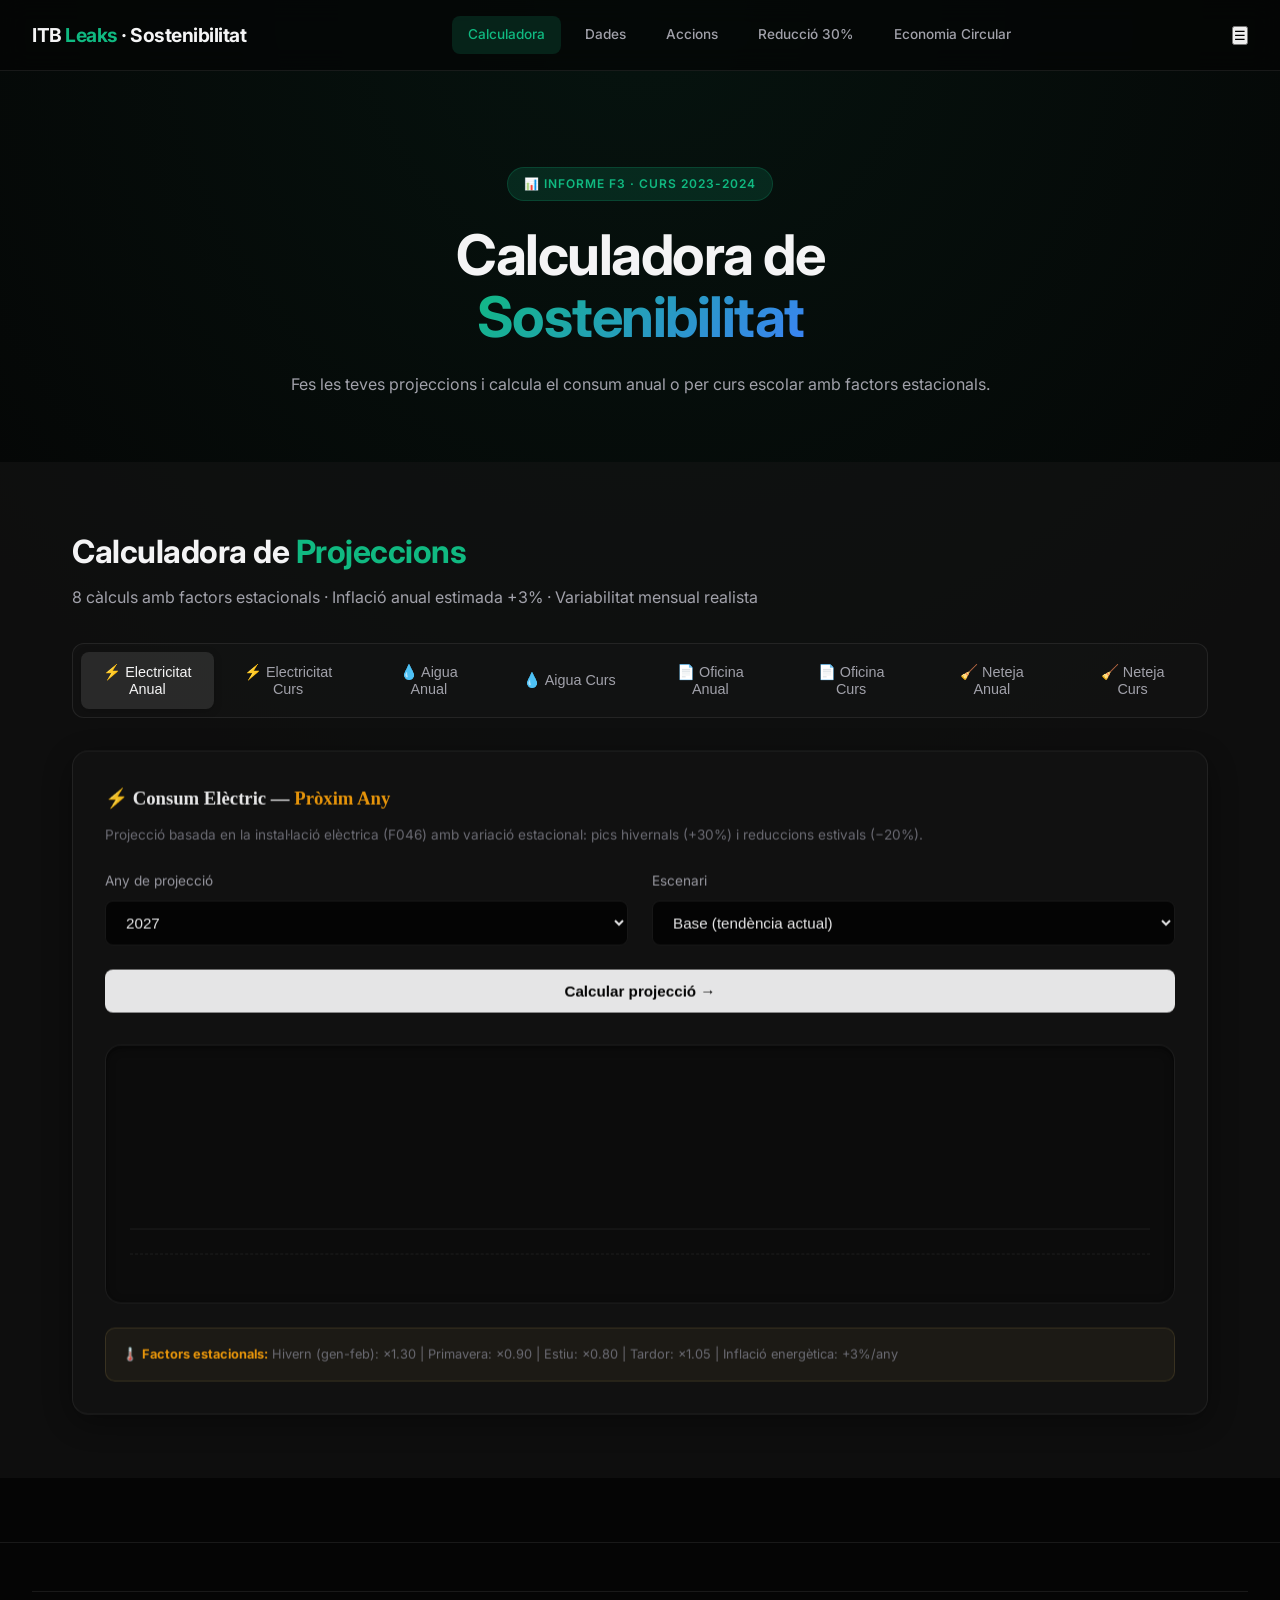
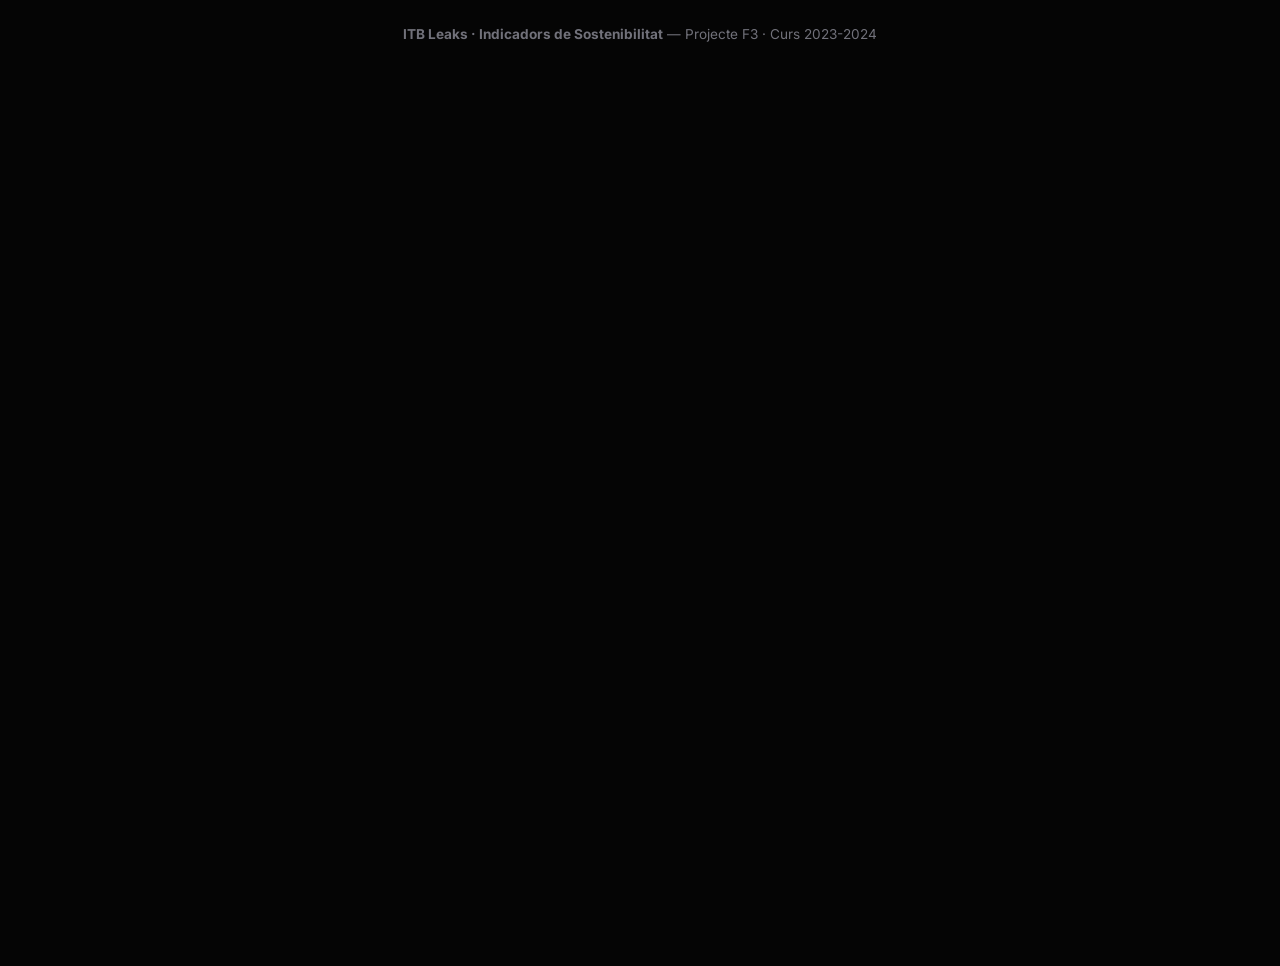
==== index.html @ 1b17c121 "Add index.html for redirection" ====
<!DOCTYPE html>
<meta charset="UTF-8">
<html>
  <head>
    <meta charset="utf-8">
    <title>Redirigiendo...</title>
    <meta http-equiv="refresh" content="0; url=html/index.html">
  </head>
  <body>
    <p>Si no eres redirigido, <a href="html/index.html">haz clic aquí</a>.</p>
  </body>
</html>
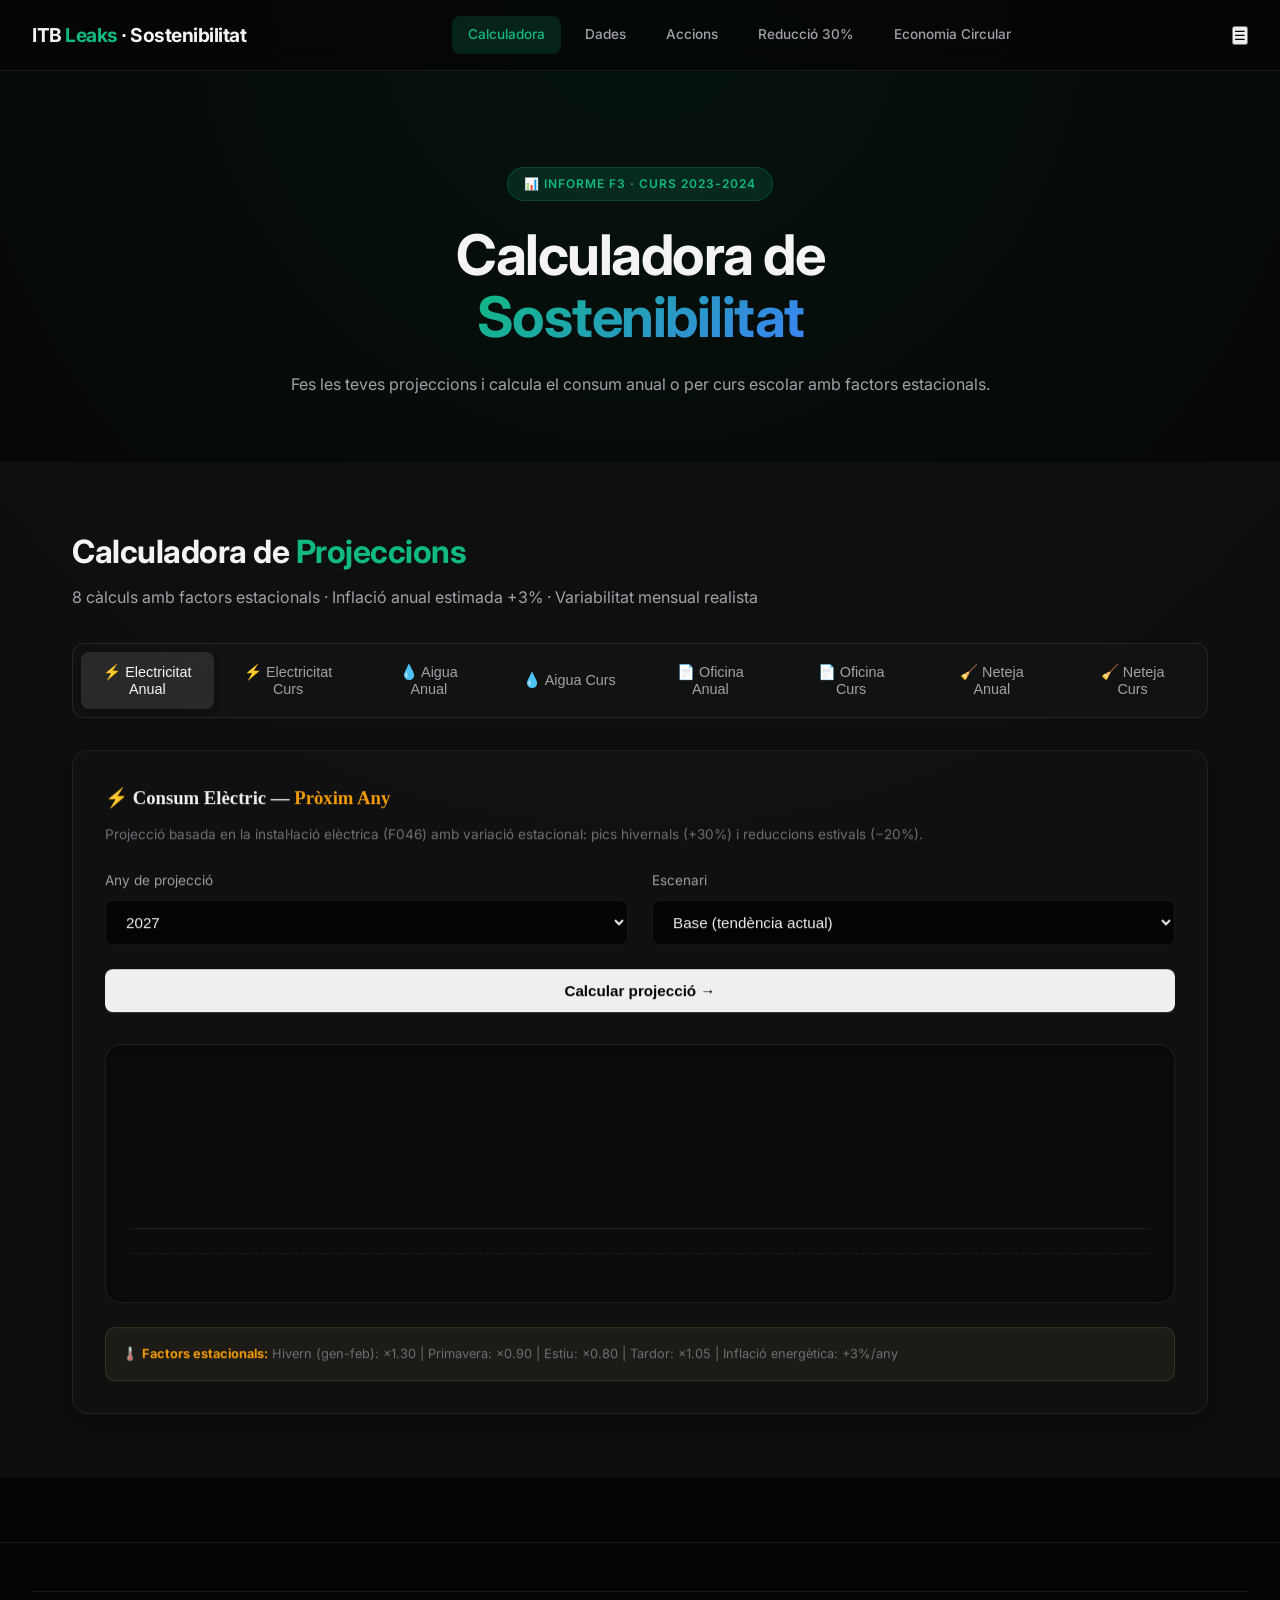
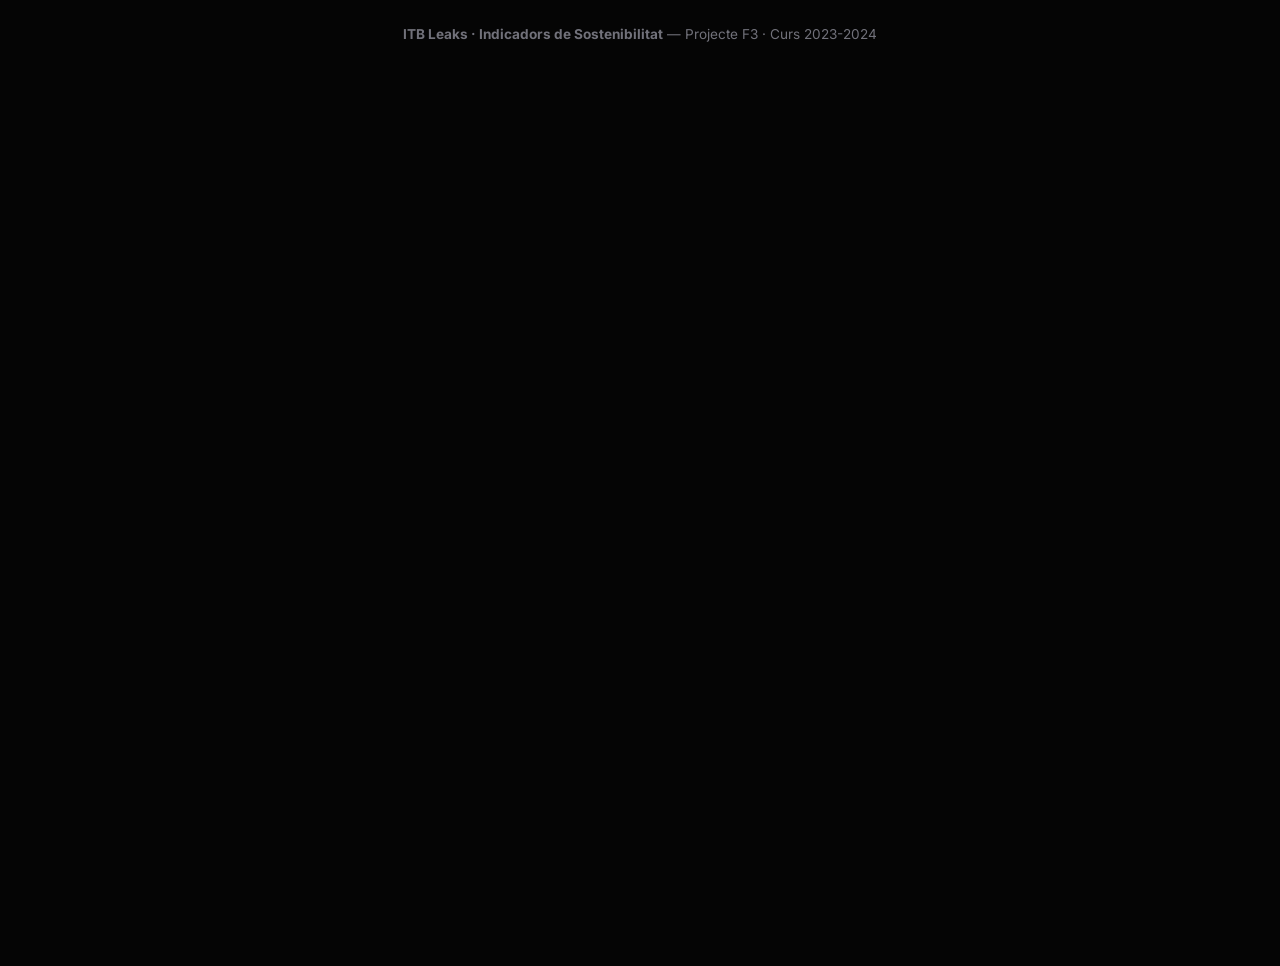
==== commit 27eee45f: "Update redirect URLs in index.html" ====
--- a/index.html
+++ b/index.html
@@ -4,9 +4,9 @@
   <head>
     <meta charset="utf-8">
     <title>Redirigiendo...</title>
-    <meta http-equiv="refresh" content="0; url=html/index.html">
+    <meta http-equiv="refresh" content="0; url=/html/index.html">
   </head>
   <body>
-    <p>Si no eres redirigido, <a href="html/index.html">haz clic aquí</a>.</p>
+    <p>Si no eres redirigido, <a href="/html/index.html">haz clic aquí</a>.</p>
   </body>
 </html>
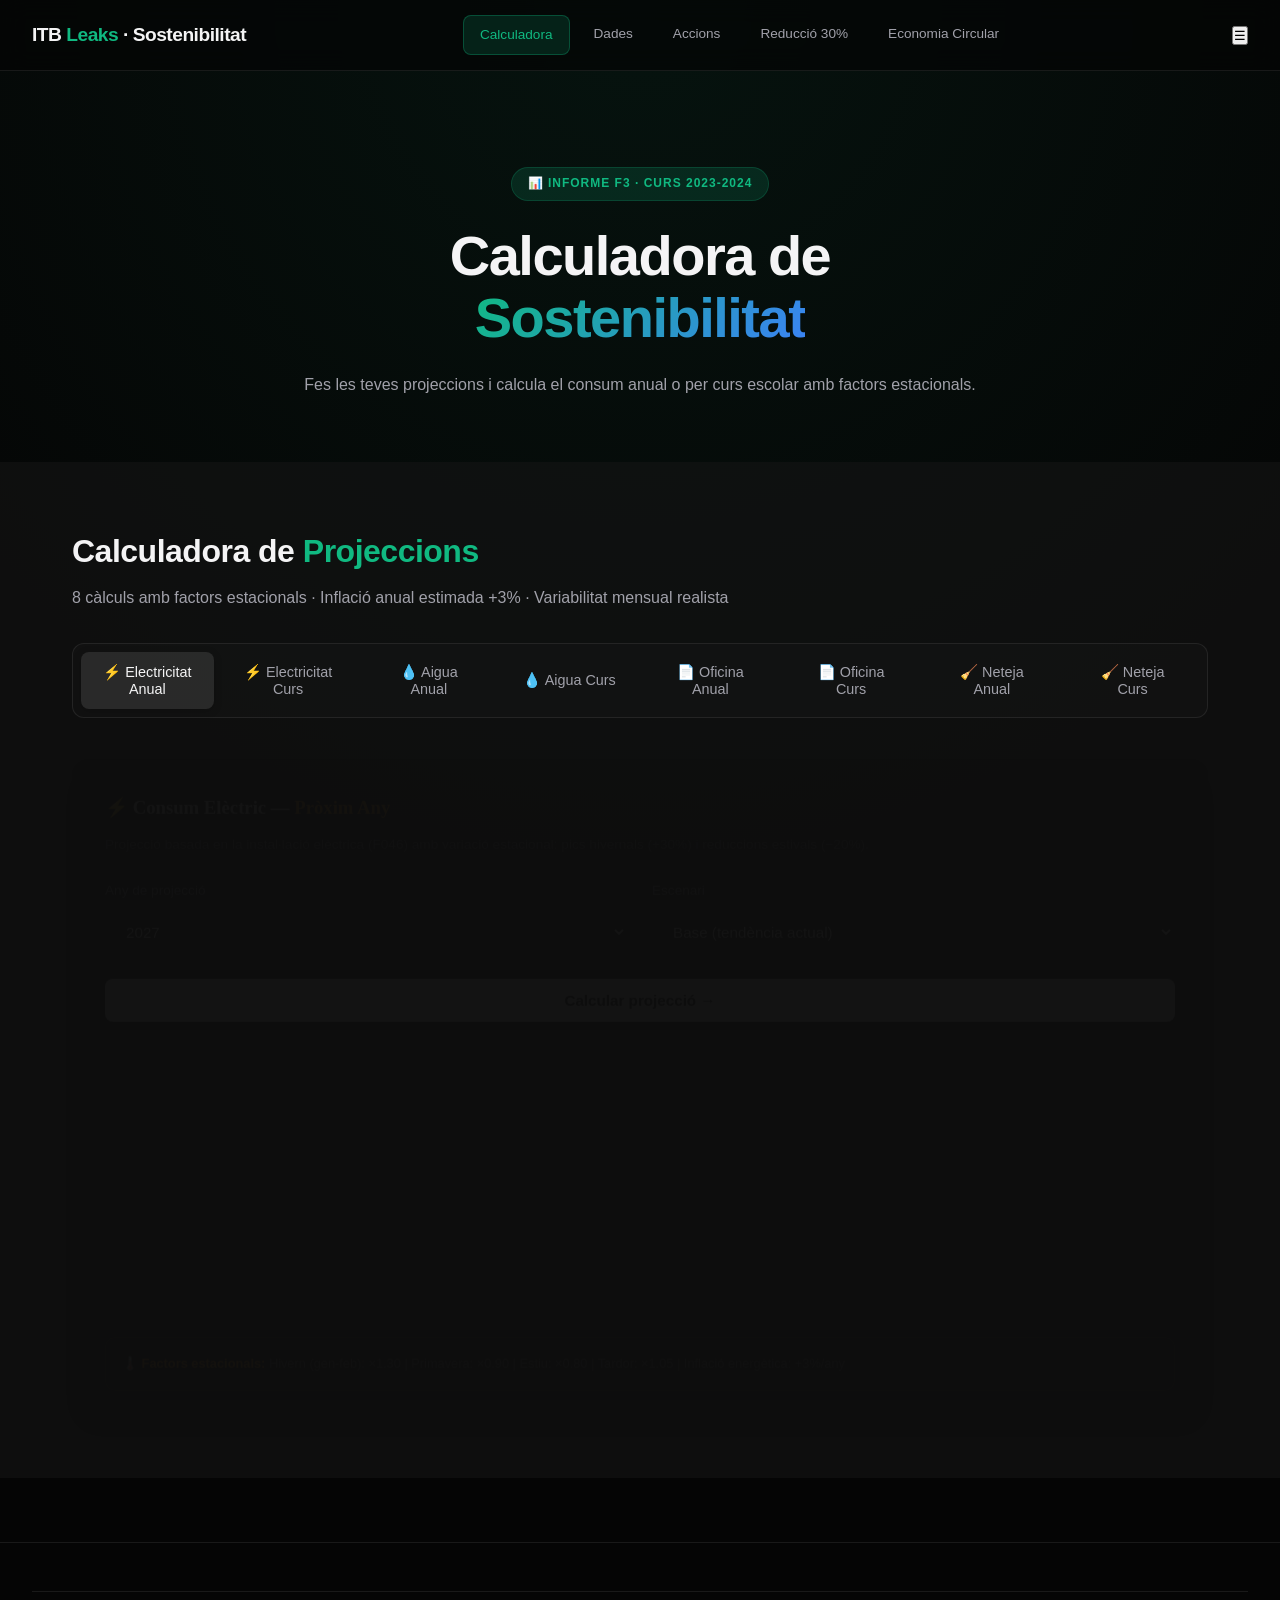
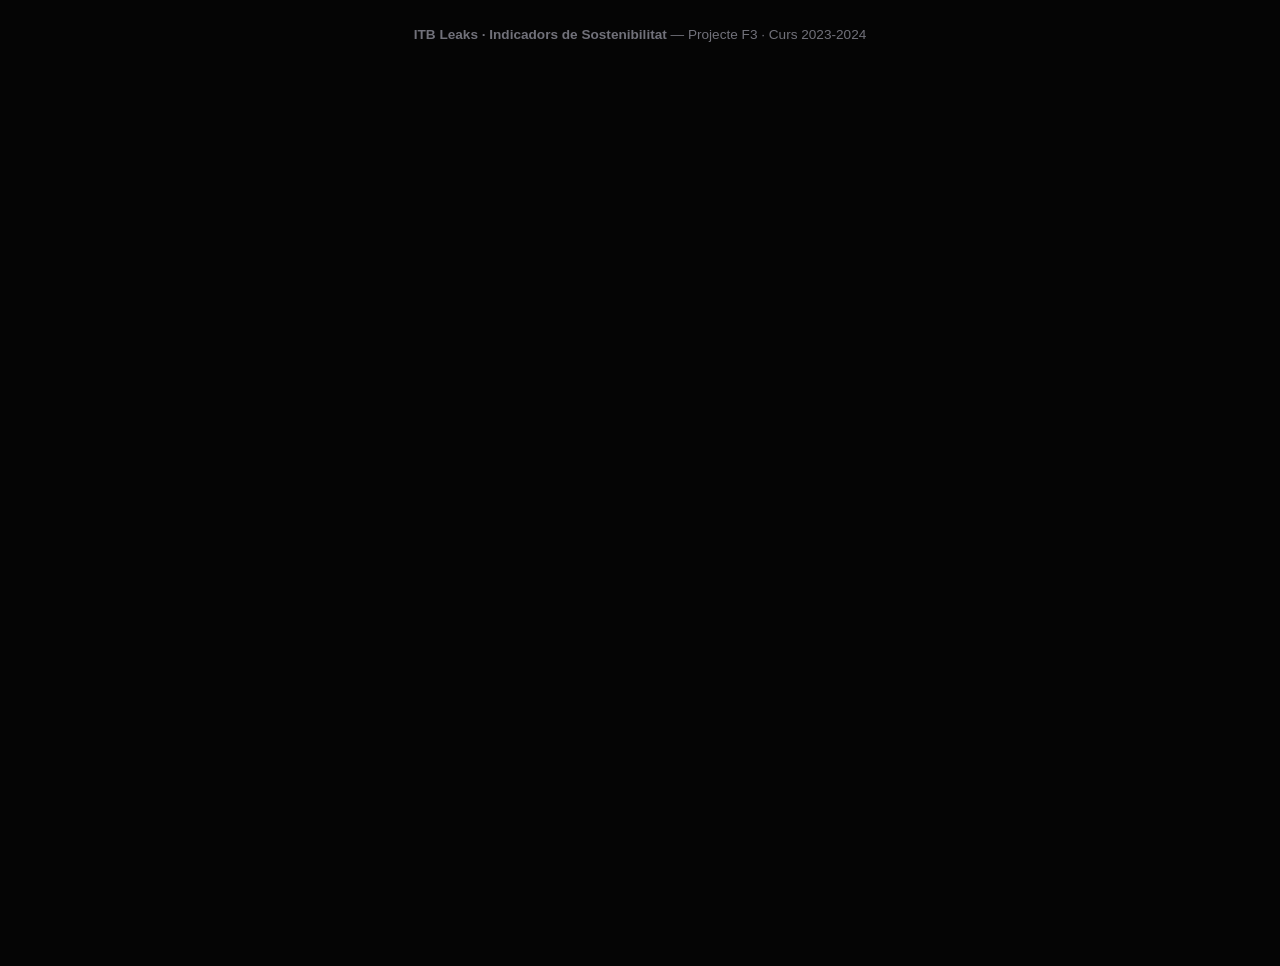
==== commit 9c1bf847: "Update redirect URL in index.html" ====
--- a/index.html
+++ b/index.html
@@ -4,9 +4,9 @@
   <head>
     <meta charset="utf-8">
     <title>Redirigiendo...</title>
-    <meta http-equiv="refresh" content="0; url=/html/index.html">
+    <meta http-equiv="refresh" content="0; url=../html/index.html">
   </head>
   <body>
-    <p>Si no eres redirigido, <a href="/html/index.html">haz clic aquí</a>.</p>
+    <p>Si no eres redirigido, <a href="../html/index.html">haz clic aquí</a>.</p>
   </body>
 </html>
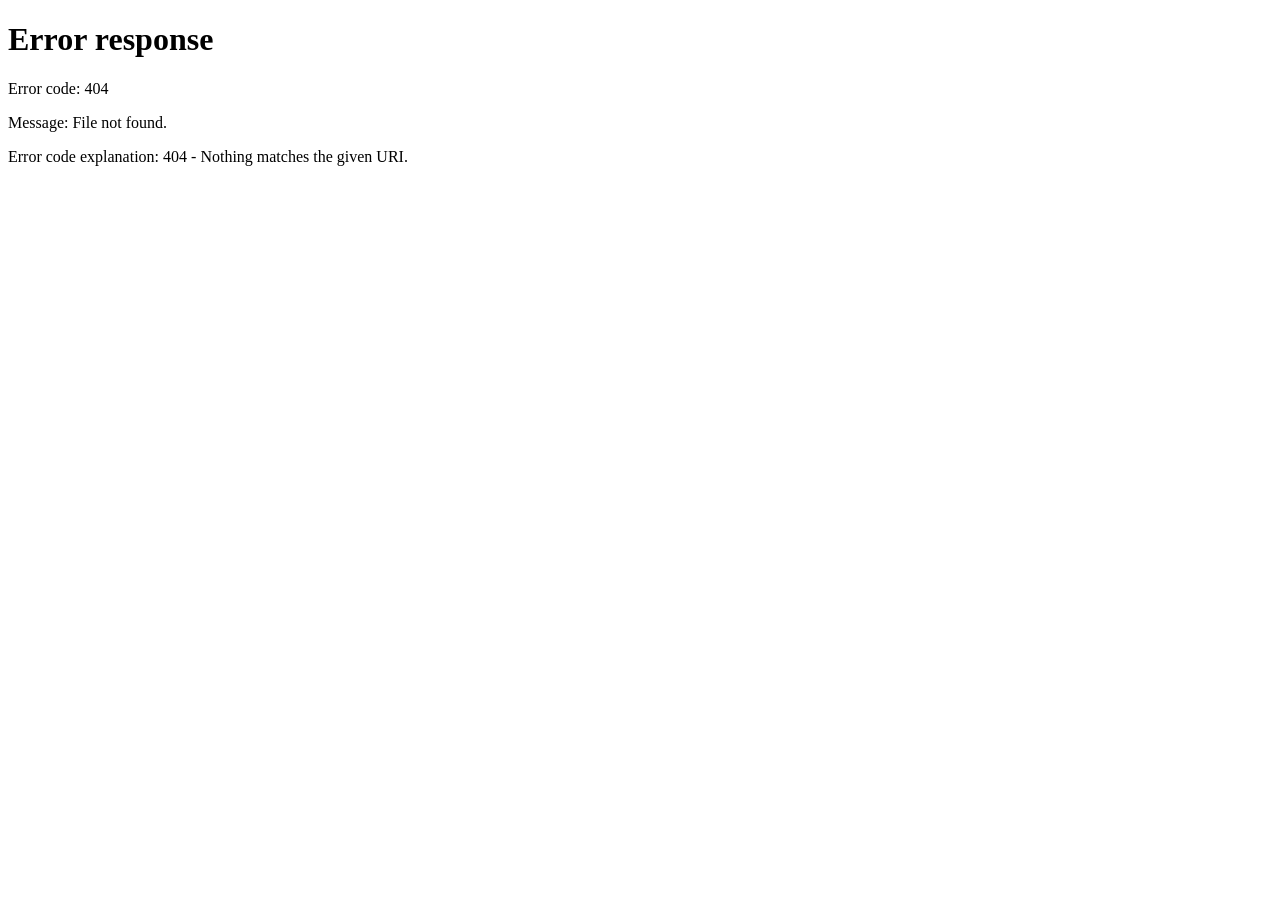
==== commit 5427f962: "Update redirect URL in index.html" ====
--- a/index.html
+++ b/index.html
@@ -4,9 +4,9 @@
   <head>
     <meta charset="utf-8">
     <title>Redirigiendo...</title>
-    <meta http-equiv="refresh" content="0; url=../html/index.html">
+    <meta http-equiv="refresh" content="0; url=/Calculadora-Energetica/html/index.html">
   </head>
   <body>
-    <p>Si no eres redirigido, <a href="../html/index.html">haz clic aquí</a>.</p>
+    <p>Si no eres redirigido, <a href="/Calculadora-Energetica/html/index.html">haz clic aquí</a>.</p>
   </body>
 </html>
